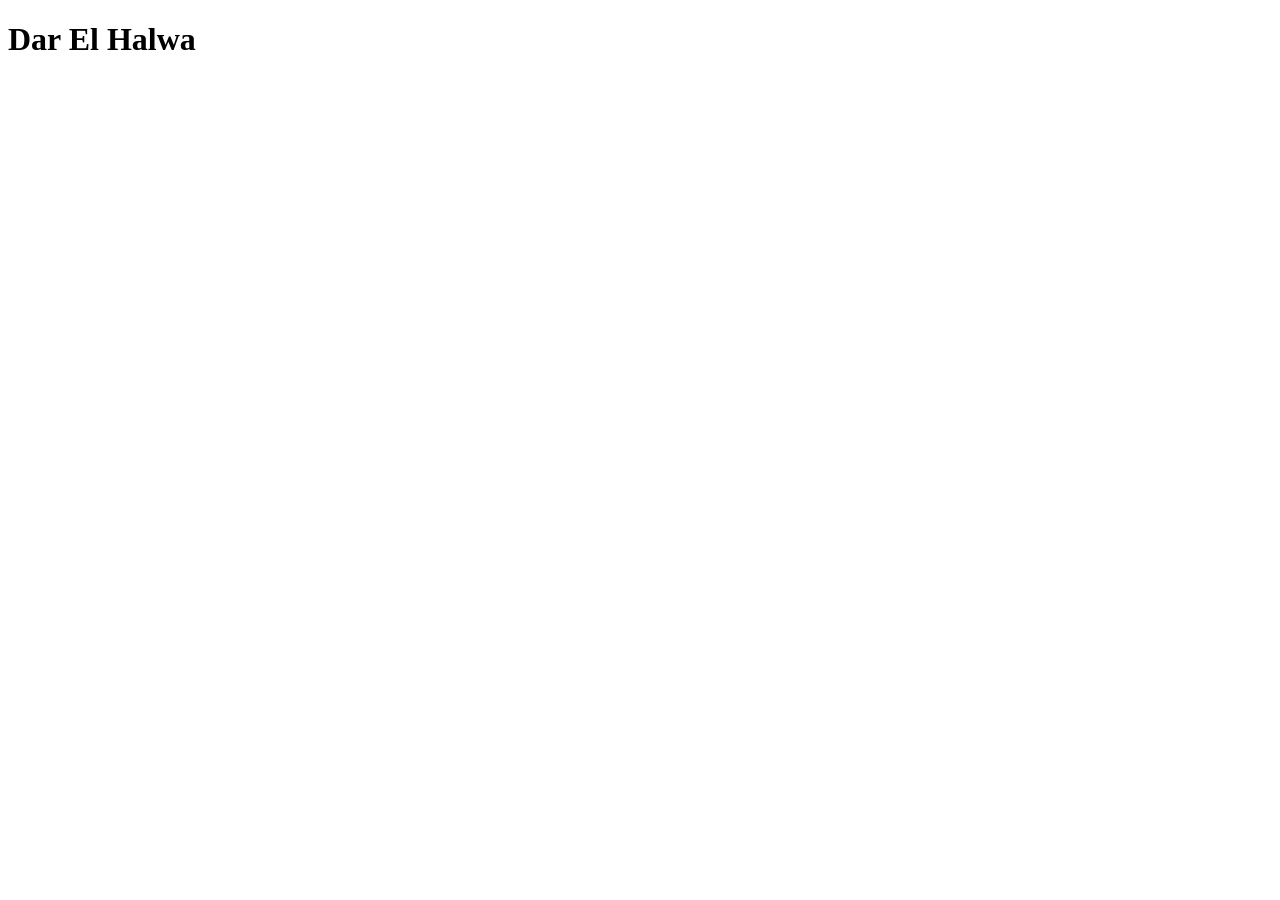
==== index.html @ abd4a5a3 "Initialiser le projet Dar El Halwa" ====
<!DOCTYPE html>
<html lang="en">
<head>
    <meta charset="UTF-8">
    <meta name="viewport" content="width=device-width, initial-scale=1.0">
    <title>Dar El Halwa — Pâtisserie fine tunisienne.</title>
</head>
<body>
    <h1>Dar El Halwa</h1>
    
</body>
</html>
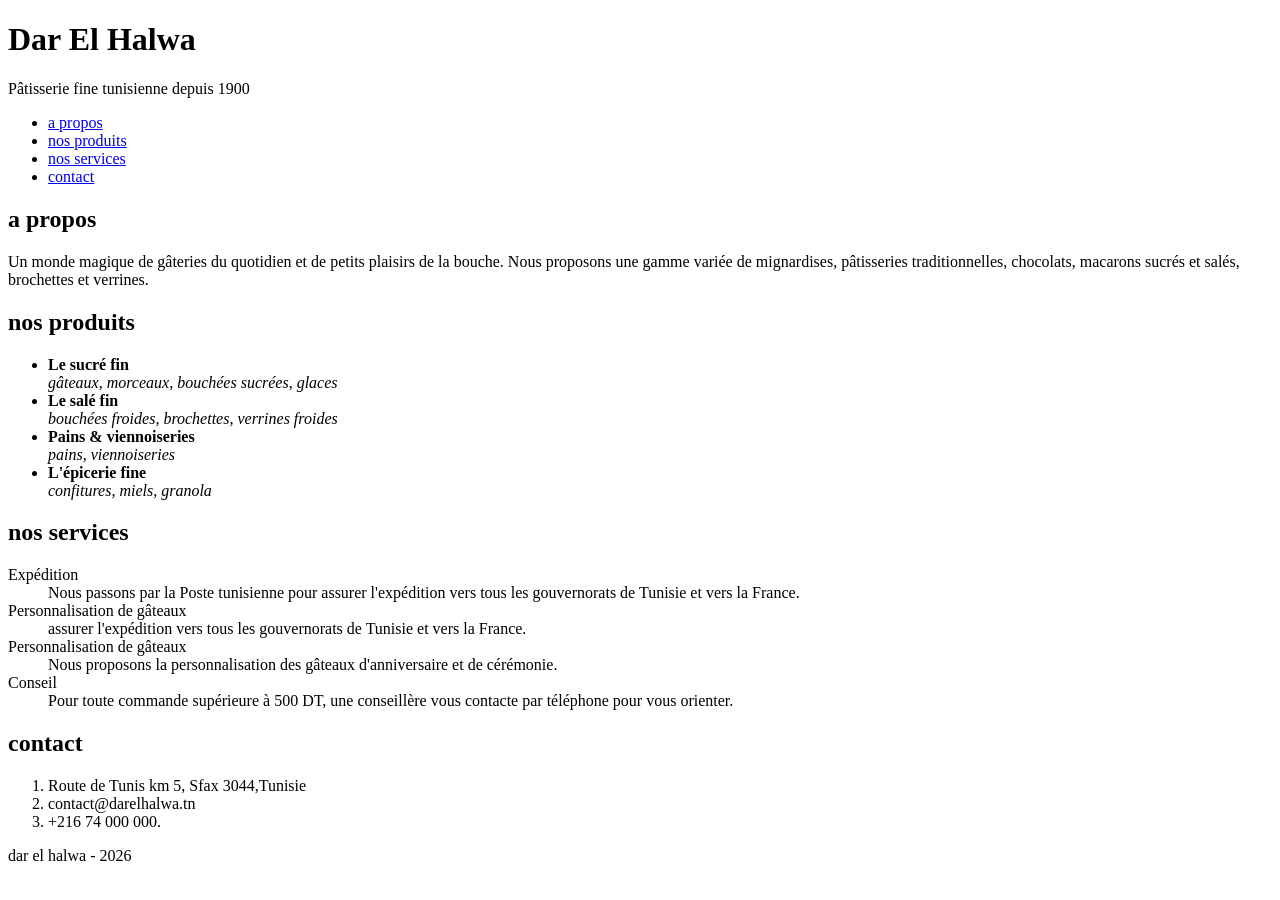
==== commit 143540cc: "Ajouter la structure semantique de la page d'accueil" ====
--- a/index.html
+++ b/index.html
@@ -1,12 +1,75 @@
 <!DOCTYPE html>
-<html lang="en">
+<html lang="fr">
 <head>
     <meta charset="UTF-8">
     <meta name="viewport" content="width=device-width, initial-scale=1.0">
     <title>Dar El Halwa — Pâtisserie fine tunisienne.</title>
 </head>
 <body>
-    <h1>Dar El Halwa</h1>
-    
+    <header>
+        <h1>Dar El Halwa</h1>
+        <p>Pâtisserie fine tunisienne
+depuis 1900</p>
+    </header>
+    <nav>
+        <ul>
+            <li><a href=#apropos">a propos</a></li>
+            <li><a href=#produits">nos produits</a></li>
+            <li><a href=#services">nos services</a></li>
+            <li><a href=#contact">contact</a></li>
+
+        </ul>
+    </nav>
+    <main>
+        <section id="apropos">
+            <h2>a propos</h2>
+            <p>Un monde magique de gâteries du quotidien et de petits plaisirs de la bouche. Nous proposons
+une gamme variée de mignardises, pâtisseries traditionnelles, chocolats, macarons sucrés et
+salés, brochettes et verrines.</p>
+        </section>
+        <section id="produits">
+            <h2>nos produits</h2>  
+            <ul>
+                <li><strong>Le sucré fin</strong></li> <em>gâteaux, morceaux, bouchées sucrées, glaces</em>
+                <li><strong>Le salé fin</strong></li> <em>bouchées froides, brochettes, verrines froides</em>
+                <li><strong>Pains & viennoiseries</strong></li> <em>pains, viennoiseries</em>
+                <li><strong>L'épicerie fine</strong></li> <em>confitures, miels, granola</em>
+            </ul>
+                
+
+        </section>
+        <section id="services">
+            <h2>nos services</h2>
+            <dl>
+                <dt>Expédition</dt>
+                <dd>Nous passons par la Poste tunisienne pour assurer l'expédition vers tous les gouvernorats
+de Tunisie et vers la France.</dd>
+                <dt>Personnalisation de gâteaux</dt>
+                <dd>assurer l'expédition vers tous les gouvernorats
+de Tunisie et vers la France.</dd>
+                <dt>Personnalisation de gâteaux</dt>
+                <dd>Nous proposons la personnalisation des
+gâteaux d'anniversaire et de cérémonie.</dd>
+                <dt>Conseil</dt>
+                <dd>Pour toute commande supérieure à 500 DT,
+une conseillère vous contacte par téléphone
+pour vous orienter.</dd>
+                
+            </dl>
+
+        </section>
+        <section id="contact">
+            <h2>contact</h2>
+            <ol>
+                <li>Route de Tunis km 5, Sfax 3044,Tunisie</li>
+                <li>contact@darelhalwa.tn</li>
+                <li>+216 74 000 000.</li>
+            </ol>
+        </section>   
+    </main>
+    <footer>
+        <p>dar el halwa - 2026</p>
+    </footer>
+
 </body>
 </html>
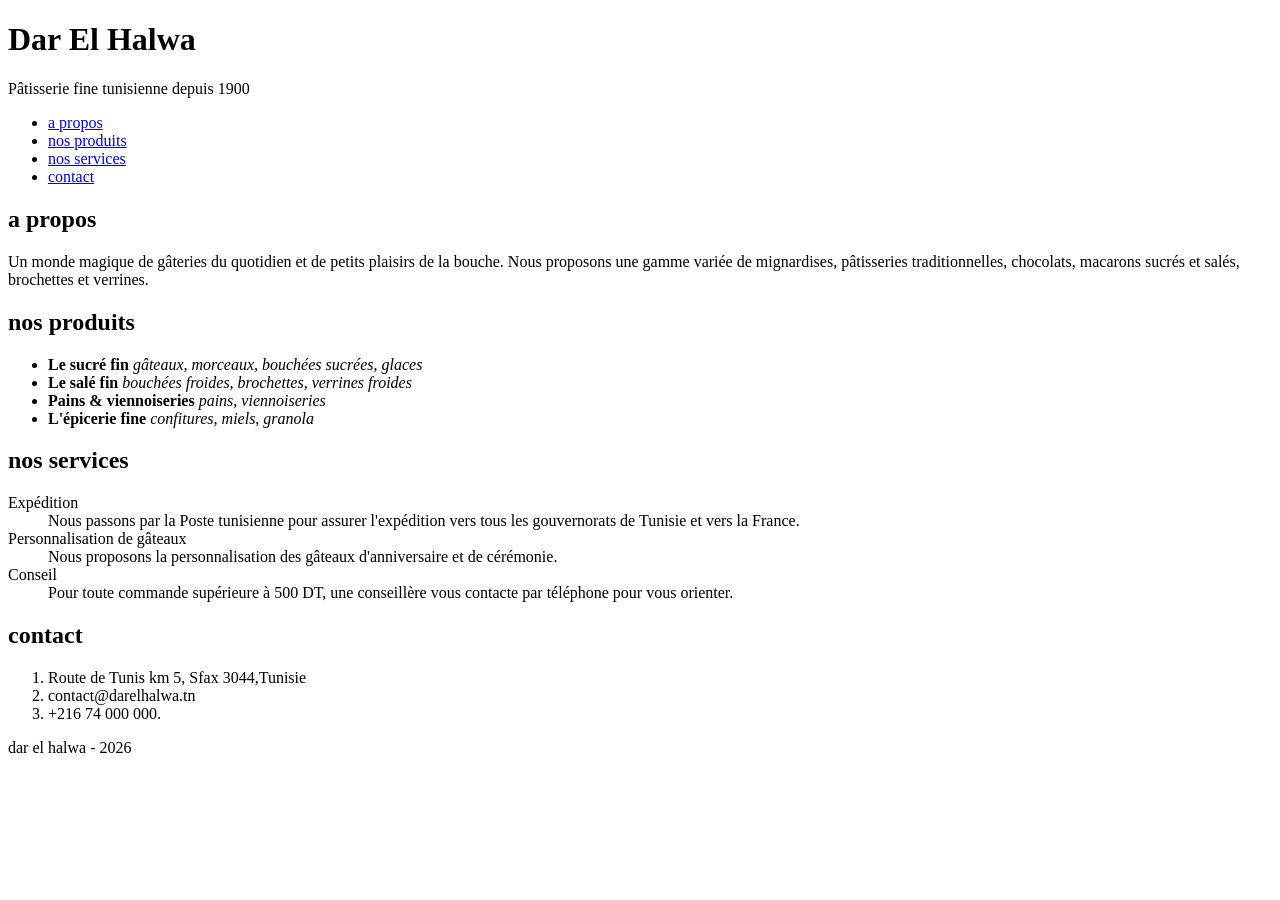
==== commit d8ff7f81: "Valider la structure HTML5" ====
--- a/index.html
+++ b/index.html
@@ -13,10 +13,10 @@
     </header>
     <nav>
         <ul>
-            <li><a href=#apropos">a propos</a></li>
-            <li><a href=#produits">nos produits</a></li>
-            <li><a href=#services">nos services</a></li>
-            <li><a href=#contact">contact</a></li>
+            <li><a href=#apropos>a propos</a></li>
+            <li><a href=#produits>nos produits</a></li>
+            <li><a href=#services>nos services</a></li>
+            <li><a href=#contact>contact</a></li>
 
         </ul>
     </nav>
@@ -30,10 +30,10 @@
         <section id="produits">
             <h2>nos produits</h2>  
             <ul>
-                <li><strong>Le sucré fin</strong></li> <em>gâteaux, morceaux, bouchées sucrées, glaces</em>
-                <li><strong>Le salé fin</strong></li> <em>bouchées froides, brochettes, verrines froides</em>
-                <li><strong>Pains & viennoiseries</strong></li> <em>pains, viennoiseries</em>
-                <li><strong>L'épicerie fine</strong></li> <em>confitures, miels, granola</em>
+                <li><strong>Le sucré fin</strong> <em>gâteaux, morceaux, bouchées sucrées, glaces</em></li>
+                <li><strong>Le salé fin</strong> <em>bouchées froides, brochettes, verrines froides</em></li>
+                <li><strong>Pains & viennoiseries</strong> <em>pains, viennoiseries</em></li>
+                <li><strong>L'épicerie fine</strong> <em>confitures, miels, granola</em></li>
             </ul>
                 
 
@@ -43,9 +43,6 @@
             <dl>
                 <dt>Expédition</dt>
                 <dd>Nous passons par la Poste tunisienne pour assurer l'expédition vers tous les gouvernorats
-de Tunisie et vers la France.</dd>
-                <dt>Personnalisation de gâteaux</dt>
-                <dd>assurer l'expédition vers tous les gouvernorats
 de Tunisie et vers la France.</dd>
                 <dt>Personnalisation de gâteaux</dt>
                 <dd>Nous proposons la personnalisation des
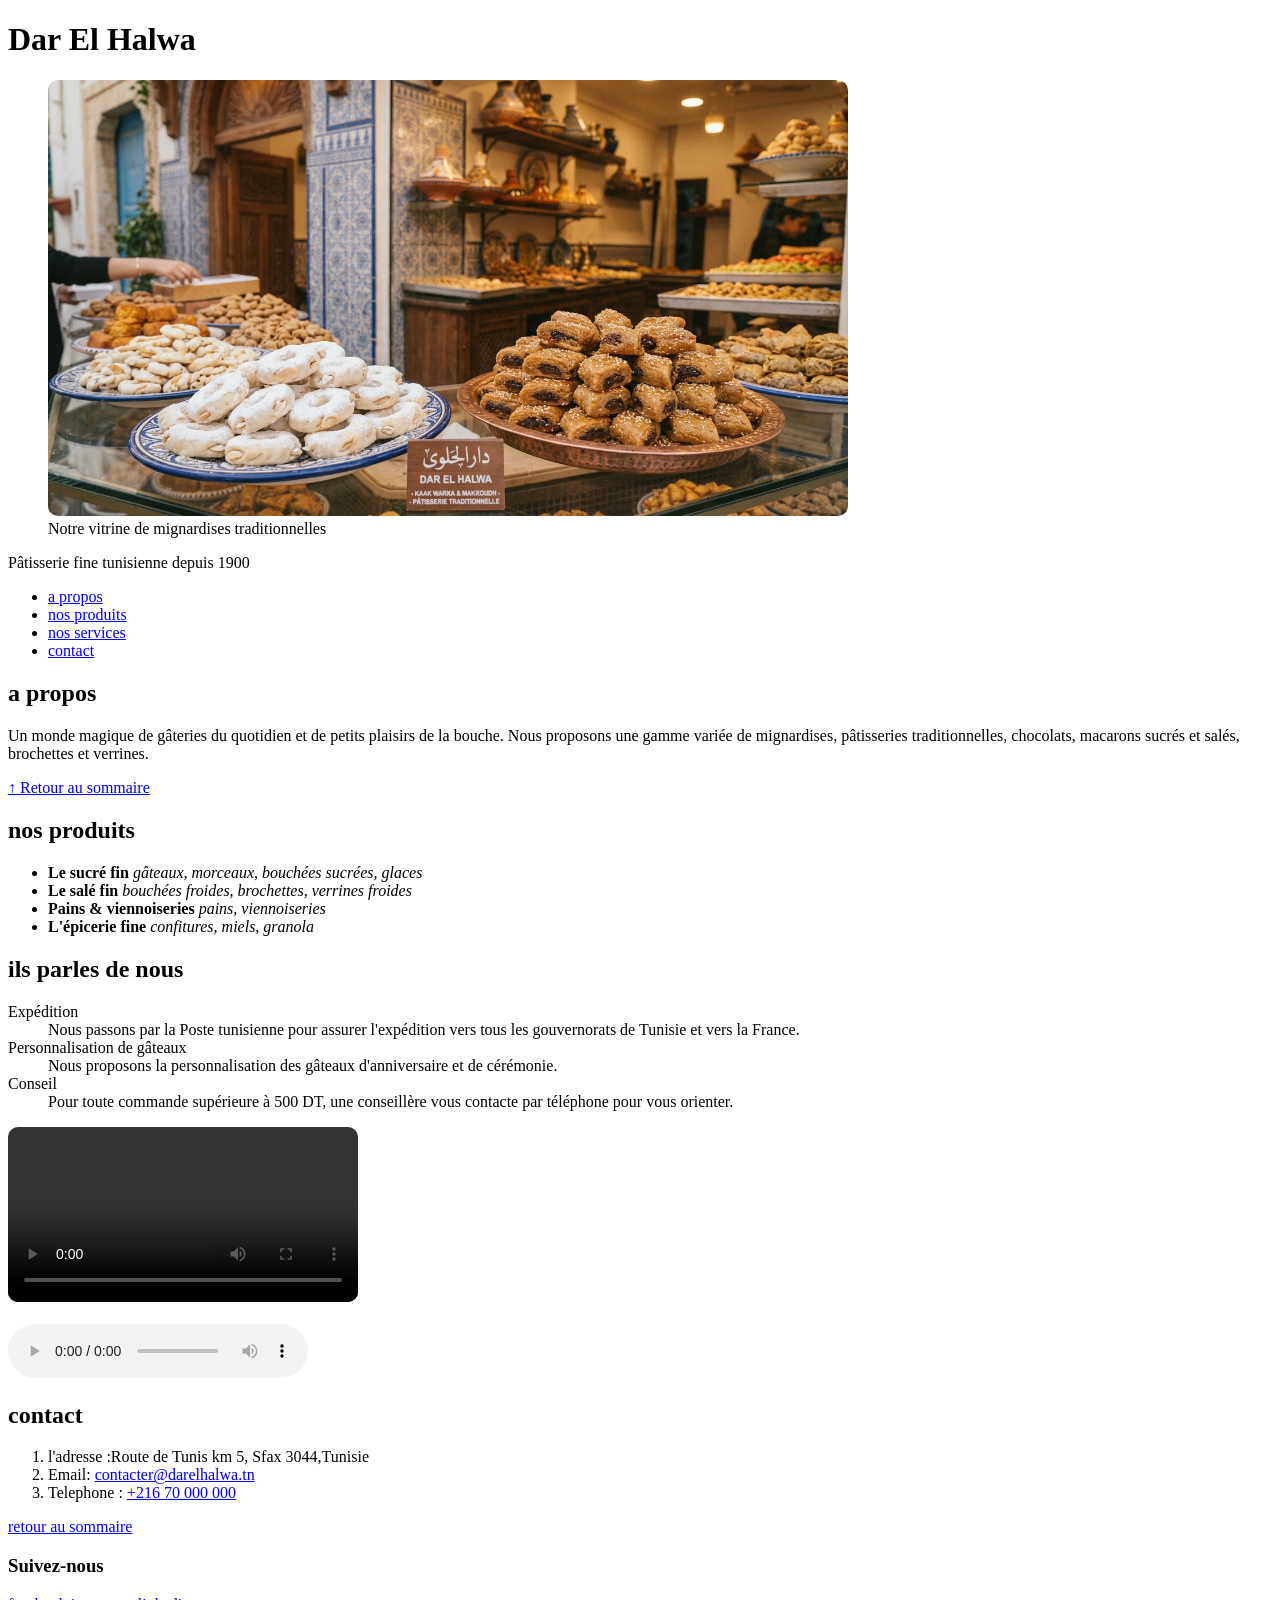
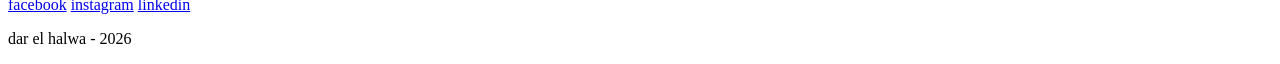
==== commit 49baa7af: "ajout medias et carte et images" ====
--- a/index.html
+++ b/index.html
@@ -8,10 +8,13 @@
 <body>
     <header>
         <h1>Dar El Halwa</h1>
-        <p>Pâtisserie fine tunisienne
-depuis 1900</p>
+        <figure>
+            <img src="images/patisserie.jpg" style="width: 800px !important; height:auto !important; border-radius:10px" alt="Vitrine garnie de mignardises, cornes de gazelle et makrouds">
+            <figcaption>Notre vitrine de mignardises traditionnelles</figcaption>
+        </figure>
+        <p>Pâtisserie fine tunisienne depuis 1900</p>
     </header>
-    <nav>
+    <nav id="sommaire">
         <ul>
             <li><a href=#apropos>a propos</a></li>
             <li><a href=#produits>nos produits</a></li>
@@ -26,6 +29,7 @@
             <p>Un monde magique de gâteries du quotidien et de petits plaisirs de la bouche. Nous proposons
 une gamme variée de mignardises, pâtisseries traditionnelles, chocolats, macarons sucrés et
 salés, brochettes et verrines.</p>
+            <p><a href="#sommaire">↑ Retour au sommaire</a></p>
         </section>
         <section id="produits">
             <h2>nos produits</h2>  
@@ -38,8 +42,8 @@
                 
 
         </section>
-        <section id="services">
-            <h2>nos services</h2>
+        <section id="temoignages">
+            <h2>ils parles de nous</h2>
             <dl>
                 <dt>Expédition</dt>
                 <dd>Nous passons par la Poste tunisienne pour assurer l'expédition vers tous les gouvernorats
@@ -53,19 +57,35 @@
 pour vous orienter.</dd>
                 
             </dl>
+            <video controls style="width:350px; max-width:100% ;height:auto; border-radius:10px;" >
+                <source src="medias/temoignage.mp4" type="video/mp4">
+                votre navigateur ne peut pas lire la video.
+            </video>
+            <br><br>
+            <audio controls>
+                <source src="medias/temoignage.mp4" type="audio/mpeg">
+                votre navigateur ne supporte pas l'audio.
+            </audio>
 
         </section>
         <section id="contact">
             <h2>contact</h2>
             <ol>
-                <li>Route de Tunis km 5, Sfax 3044,Tunisie</li>
-                <li>contact@darelhalwa.tn</li>
-                <li>+216 74 000 000.</li>
+                <li>l'adresse :Route de Tunis km 5, Sfax 3044,Tunisie</li>
+                <li>Email: <a href="mailto:contact@darelhalwa.tn?subject=Demande%20de%20renseignement">contacter@darelhalwa.tn</a></li>
+                <li>Telephone : <a href="tel:+21674000000">+216 70 000 000</a></li>
             </ol>
+            <p><a href="#sommaire"> retour au sommaire</a></p>
         </section>   
     </main>
     <footer>
-        <p>dar el halwa - 2026</p>
+        <h3>Suivez-nous</h3>
+        <p>
+            <a href="https://www.facebook.com/darelhalwa" target="-blank" rel="noopener">facebook</a>
+            <a href="https://www.instagram.com/darelhalwa" target="-blank" rel="noopener">instagram</a>
+            <a href="https://www.linkedin.com/company/darelhalwa" target="-blank" rel="noopener">linkedin</a>
+        </p>  
+        <p>dar el halwa - 2026</p> 
     </footer>
 
 </body>
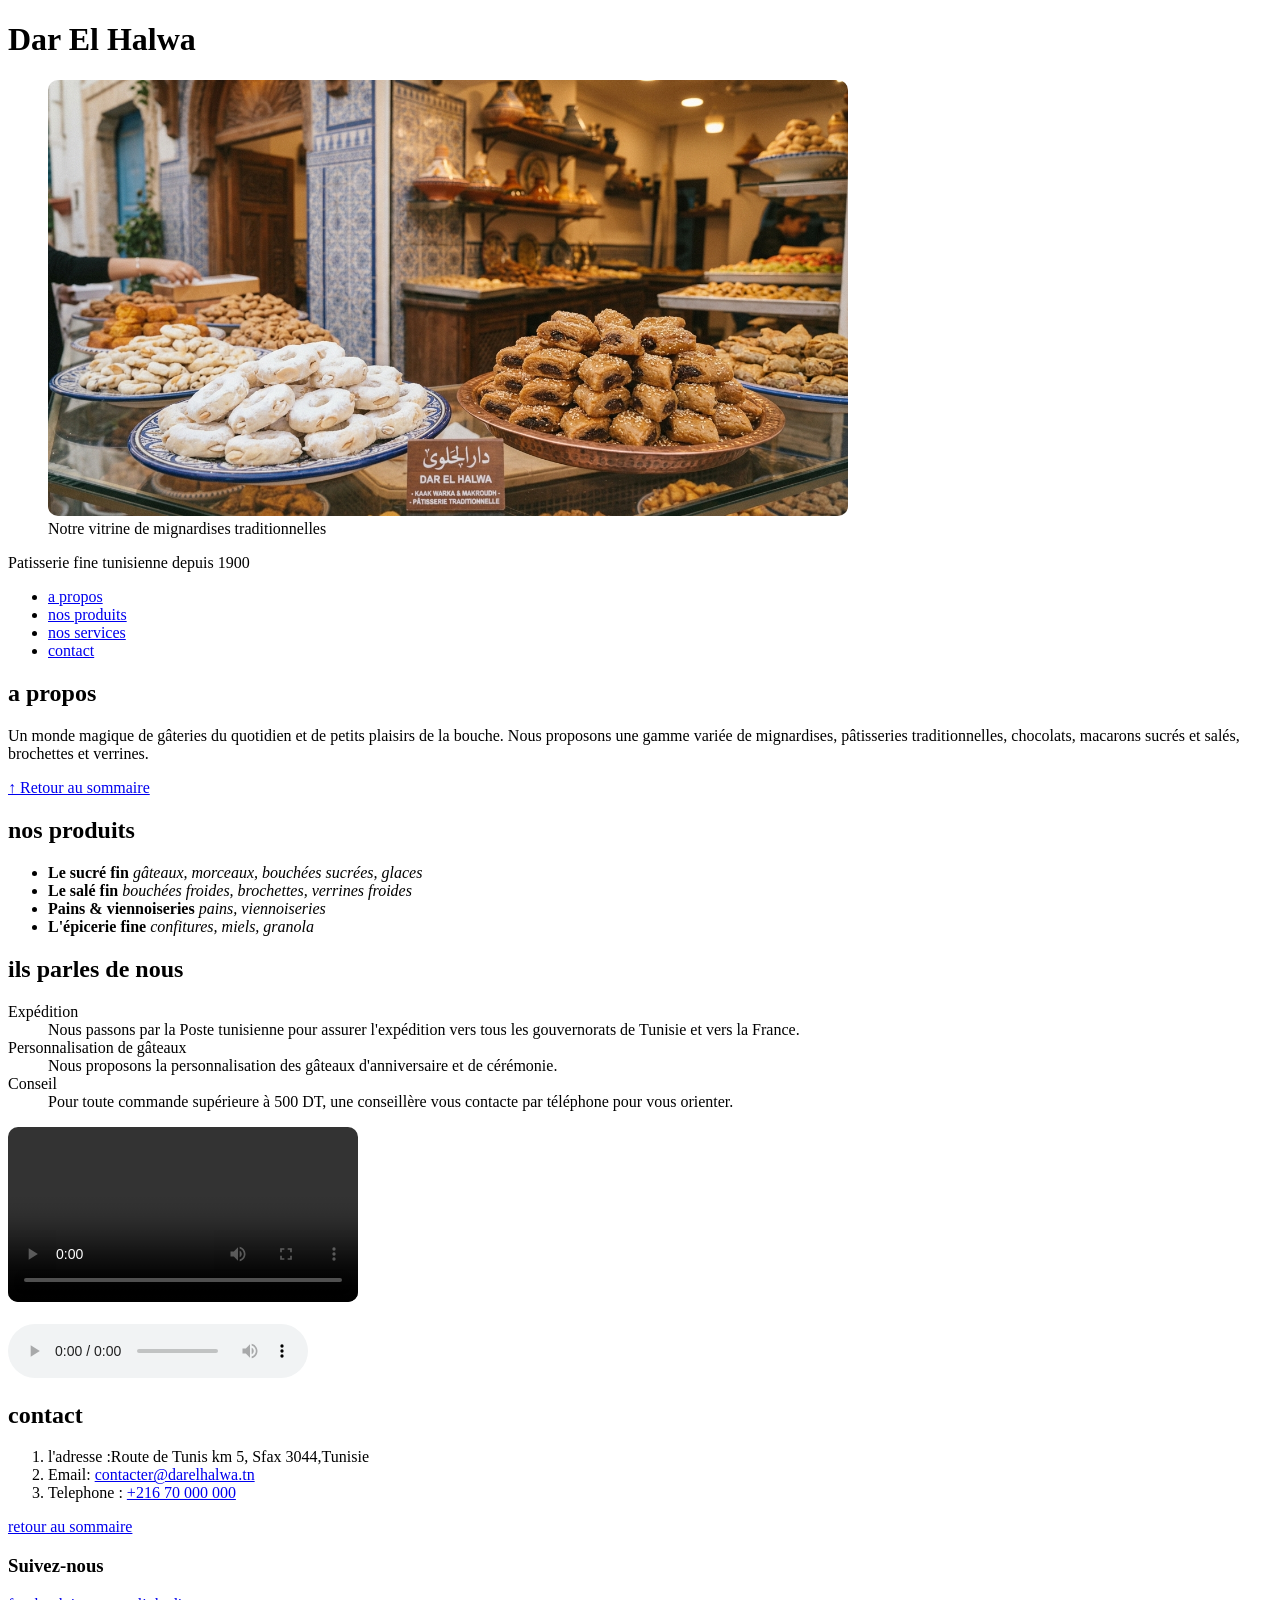
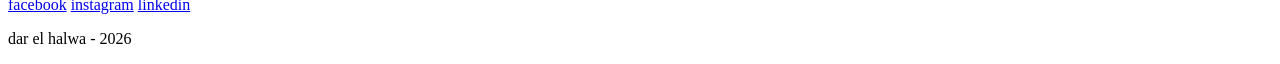
==== commit 23d20e55: "ajout tbleau prix" ====
--- a/index.html
+++ b/index.html
@@ -12,7 +12,7 @@
             <img src="images/patisserie.jpg" style="width: 800px !important; height:auto !important; border-radius:10px" alt="Vitrine garnie de mignardises, cornes de gazelle et makrouds">
             <figcaption>Notre vitrine de mignardises traditionnelles</figcaption>
         </figure>
-        <p>Pâtisserie fine tunisienne depuis 1900</p>
+        <p>Patisserie fine tunisienne depuis 1900</p>
     </header>
     <nav id="sommaire">
         <ul>
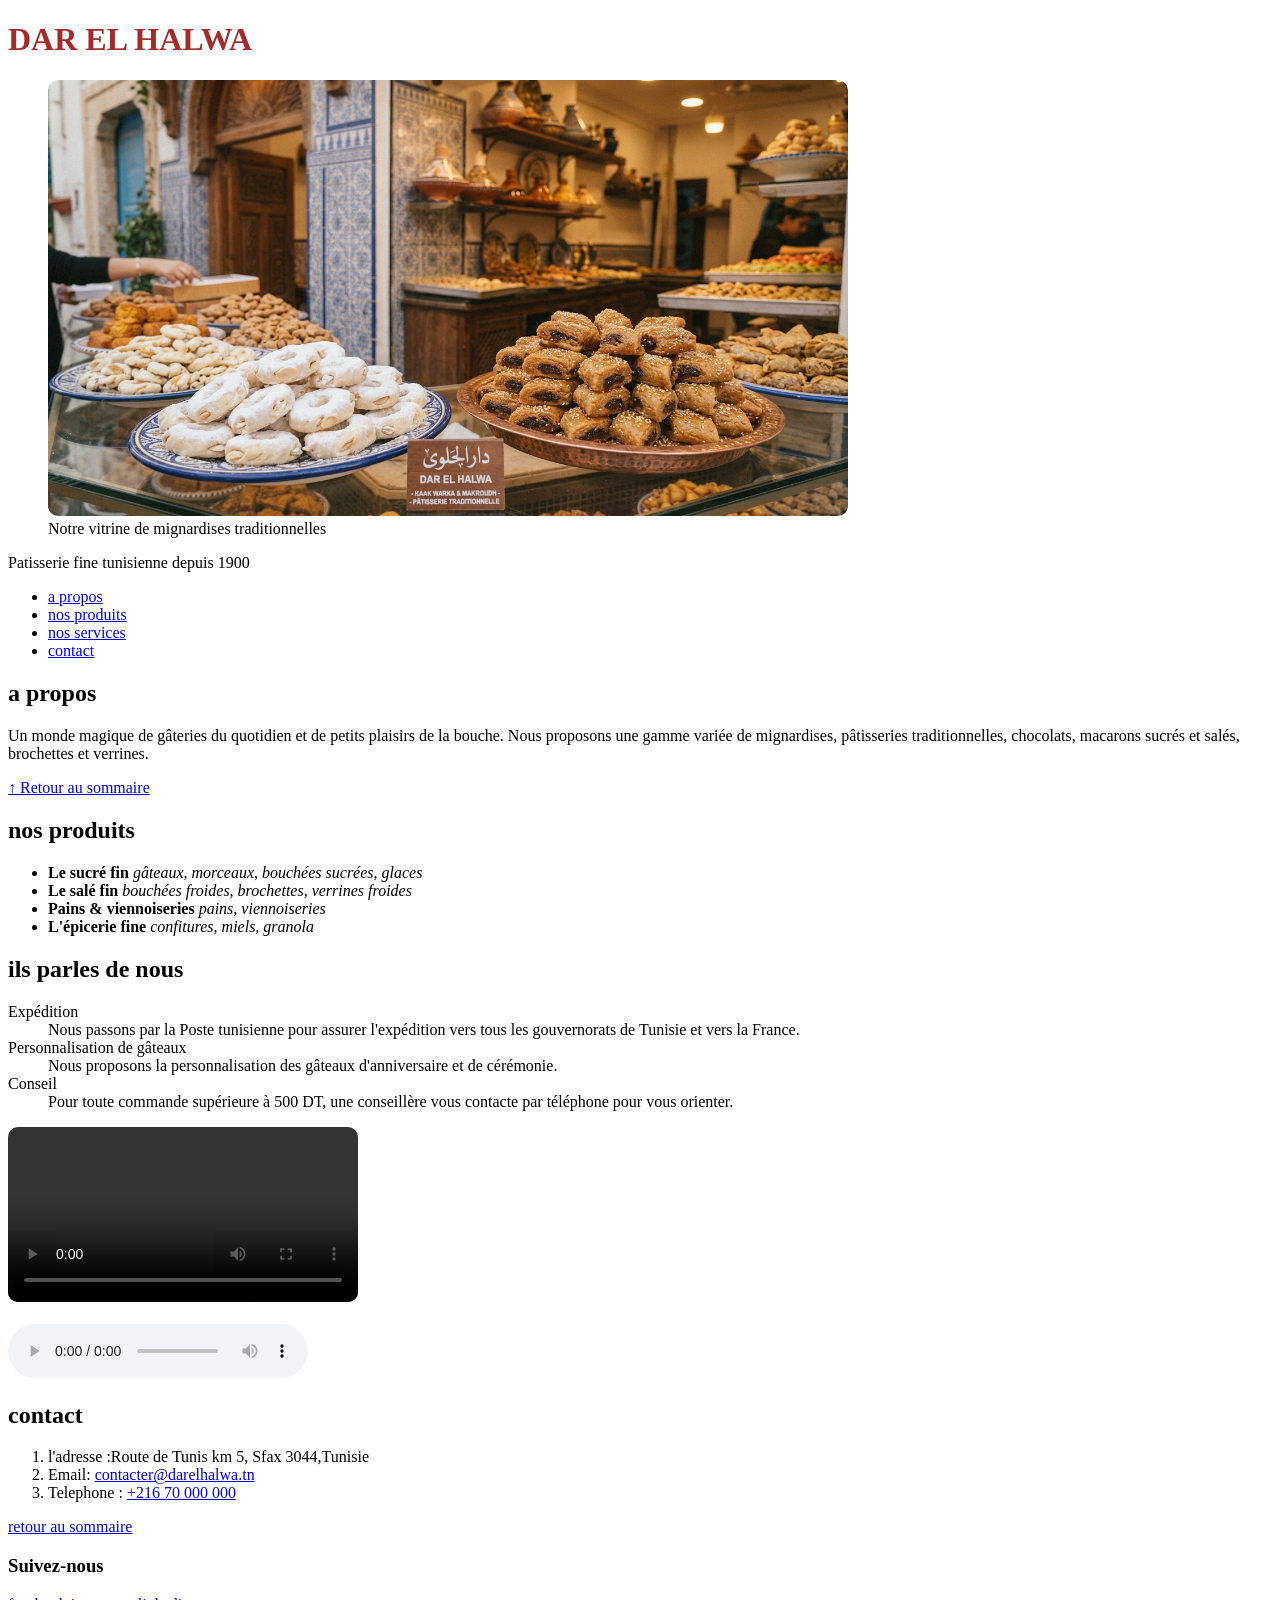
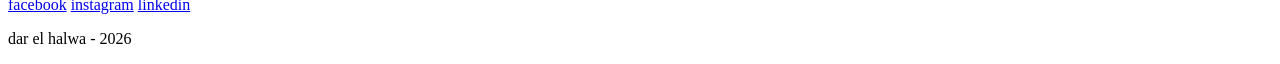
==== commit 9f88f971: "etape 1 ok -style exterme brown" ====
--- a/index.html
+++ b/index.html
@@ -4,10 +4,16 @@
     <meta charset="UTF-8">
     <meta name="viewport" content="width=device-width, initial-scale=1.0">
     <title>Dar El Halwa — Pâtisserie fine tunisienne.</title>
+    <link rel="stylesheet" href="css/style.css">
+    <style>
+        h1{
+            color: GREEN;
+        }
+    </style>
 </head>
 <body>
     <header>
-        <h1>Dar El Halwa</h1>
+        <h1 style="color: brown;">DAR EL HALWA</h1>
         <figure>
             <img src="images/patisserie.jpg" style="width: 800px !important; height:auto !important; border-radius:10px" alt="Vitrine garnie de mignardises, cornes de gazelle et makrouds">
             <figcaption>Notre vitrine de mignardises traditionnelles</figcaption>
--- a/css/style.css
+++ b/css/style.css
@@ -0,0 +1,3 @@
+h1 {
+    color:red;
+}
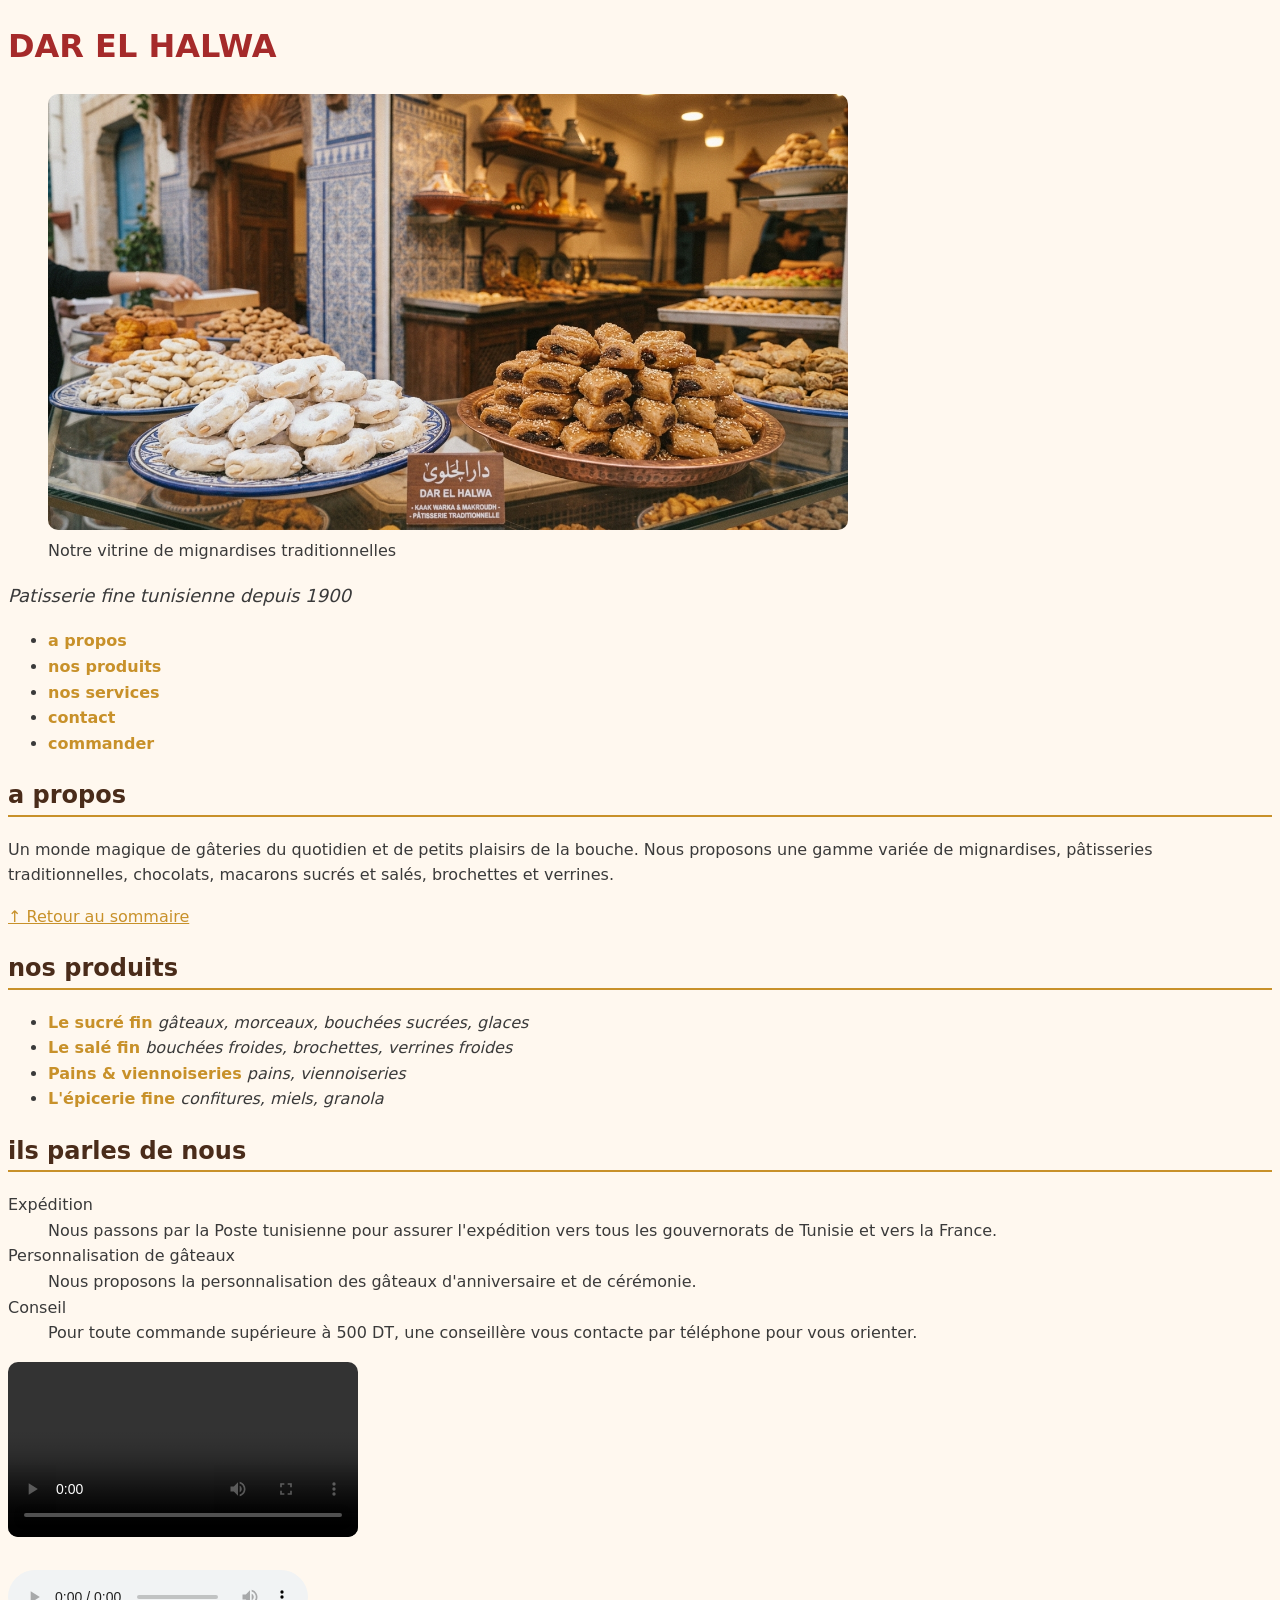
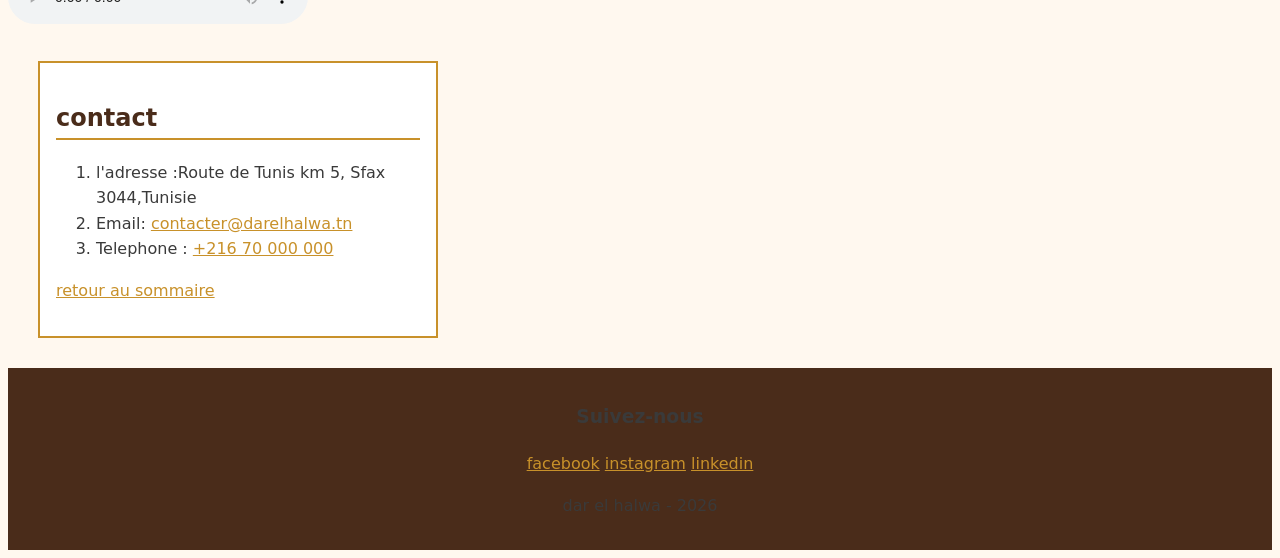
==== commit b745d4ac: "Ajouter la feuille de styles et la charte graphique" ====
--- a/index.html
+++ b/index.html
@@ -5,11 +5,7 @@
     <meta name="viewport" content="width=device-width, initial-scale=1.0">
     <title>Dar El Halwa — Pâtisserie fine tunisienne.</title>
     <link rel="stylesheet" href="css/style.css">
-    <style>
-        h1{
-            color: GREEN;
-        }
-    </style>
+    
 </head>
 <body>
     <header>
@@ -18,7 +14,7 @@
             <img src="images/patisserie.jpg" style="width: 800px !important; height:auto !important; border-radius:10px" alt="Vitrine garnie de mignardises, cornes de gazelle et makrouds">
             <figcaption>Notre vitrine de mignardises traditionnelles</figcaption>
         </figure>
-        <p>Patisserie fine tunisienne depuis 1900</p>
+        <p class="mise-en-avant">Patisserie fine tunisienne depuis 1900</p>
     </header>
     <nav id="sommaire">
         <ul>
@@ -26,6 +22,7 @@
             <li><a href=#produits>nos produits</a></li>
             <li><a href=#services>nos services</a></li>
             <li><a href=#contact>contact</a></li>
+            <li><a href=commande.html>commander</a></li>
 
         </ul>
     </nav>
@@ -74,7 +71,7 @@
             </audio>
 
         </section>
-        <section id="contact">
+        <section id="contact" class="carte-info">
             <h2>contact</h2>
             <ol>
                 <li>l'adresse :Route de Tunis km 5, Sfax 3044,Tunisie</li>
--- a/css/style.css
+++ b/css/style.css
@@ -1,3 +1,94 @@
-h1 {
-    color:red;
+:root {
+    --miel:#c8912a;
+    --chocolat:#4a2c1a;
+    --creme:#fff8ef;
+    --pistache:#6b8e4e;
+    --gris-texte:#3a3a3a;
+    --espace:1rem;
 }
+*, *::before, *::after {
+box-sizing: border-box;
+}
+body{
+    background-color: var(--creme);
+    color: var(--gris-texte);
+}
+h1{
+    color: var(--chocolat);
+}
+h2{
+    color: var(--chocolat);
+    border-bottom: 2px solid var(--miel) ;
+}
+nav a {
+    text-decoration: none;
+    color: var(--chocolat);
+    font-weight: bold;
+}
+strong{
+    color: var(--miel);
+}
+footer{
+    background-color: var(--chocolat);
+    text-align: center;
+    padding: var(--espace);
+}
+p, li{
+    line-height: 1.6;
+}
+#contact {
+    background-color: white;
+    padding: var(--espace);
+}
+.mise-en-avant{
+    font-size: large;
+    font-style: italic;
+}
+a:link { color: var(--miel);
+}
+a:visited{
+    color: var(--pistache);
+}
+a:hover {
+    text-decoration: underline;
+    color: var(--chocolat);
+}
+a:active{
+    color: var(--chocolat);
+}
+.carte-info{
+    width: 400px;
+    padding: 20px;
+    border: 2px solid var(--miel);
+    margin: 30px;
+}
+body{
+    font-family :system-ui ,Arial, sans-serif;
+    line-height: 1.6;
+    font-size: 1rem;
+}
+
+    table {
+    border-collapse: collapse;
+    width: 100%;
+}
+thead{
+    background-color: var(--miel);
+    color: var(--chocolat);
+}
+
+td, th {
+    border: 1px solid gray;
+    padding: 8px;
+}
+tbody tr td:last-child{
+    text-align: right;
+}
+tbody tr:nth-child(even){
+    background-color:#faf3e8;
+}
+caption{
+    caption-side:bottom;
+    font-style:italic;
+    padding-top: 8px;
+}
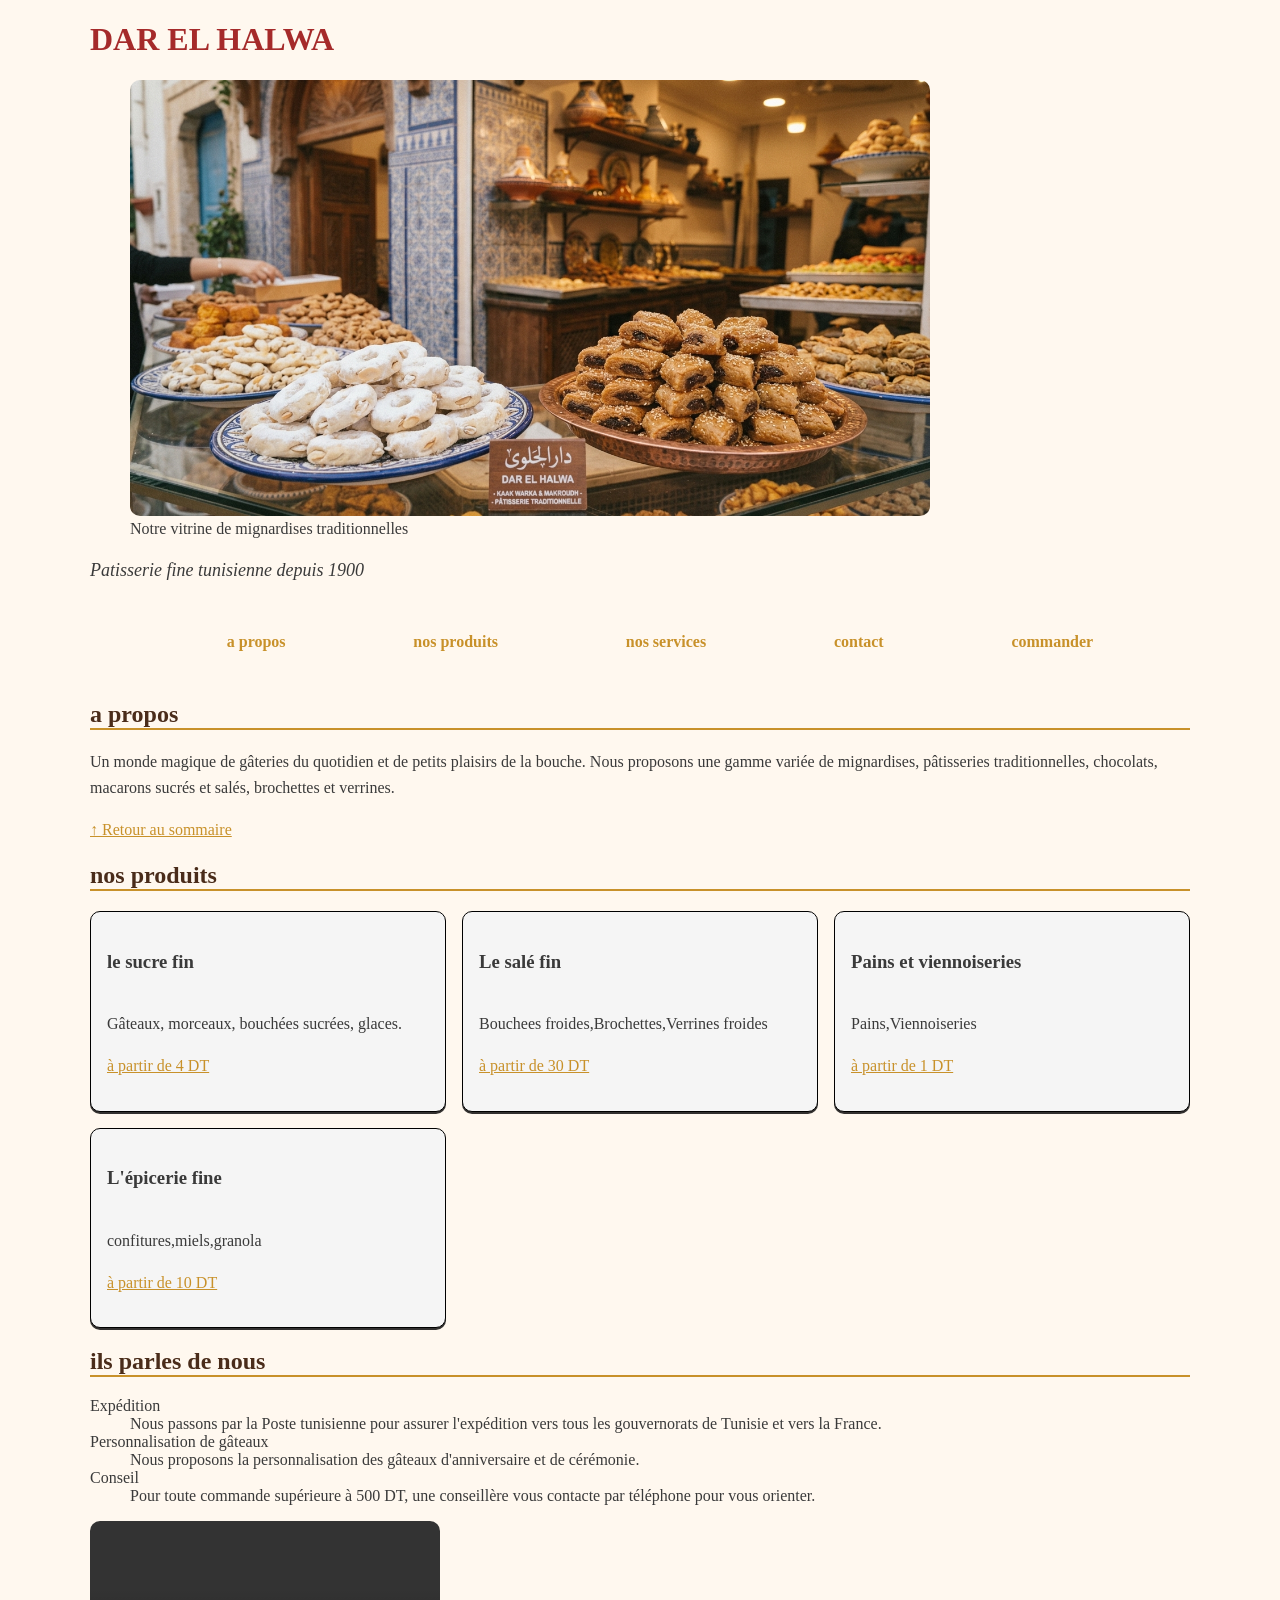
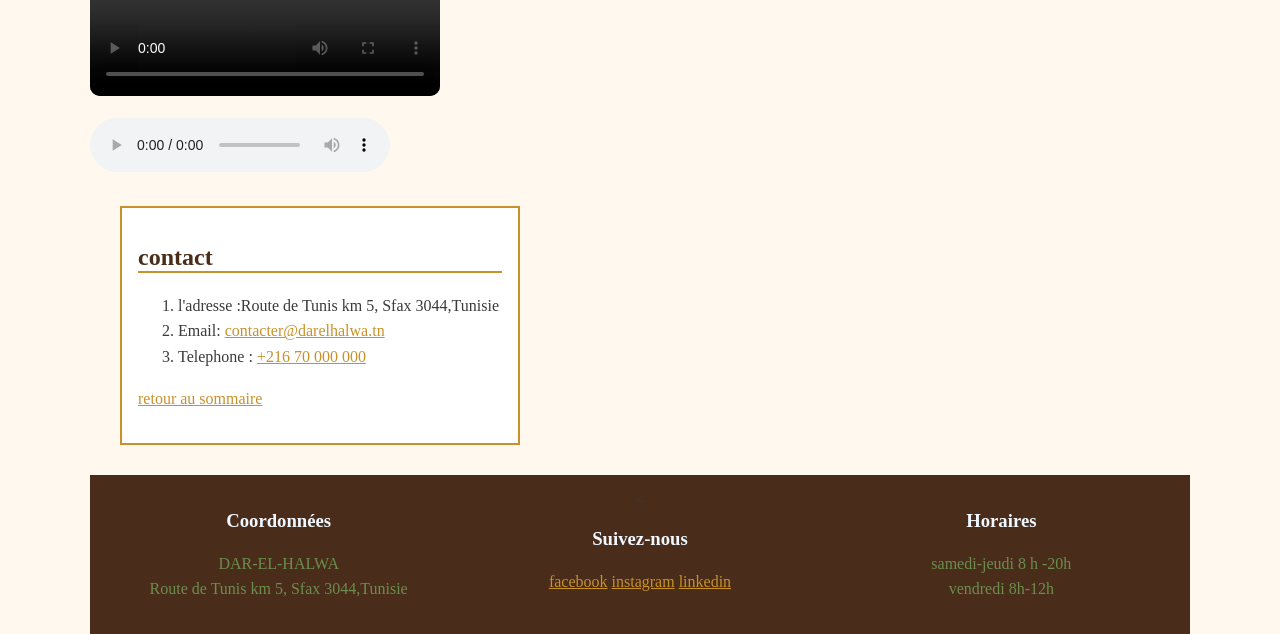
==== commit fb996907: "Mettre en page le site avec Flexbox, Grid et mobile-first" ====
--- a/index.html
+++ b/index.html
@@ -1,95 +1,131 @@
-<!DOCTYPE html>
-<html lang="fr">
-<head>
-    <meta charset="UTF-8">
-    <meta name="viewport" content="width=device-width, initial-scale=1.0">
-    <title>Dar El Halwa — Pâtisserie fine tunisienne.</title>
-    <link rel="stylesheet" href="css/style.css">
-    
-</head>
-<body>
-    <header>
-        <h1 style="color: brown;">DAR EL HALWA</h1>
-        <figure>
-            <img src="images/patisserie.jpg" style="width: 800px !important; height:auto !important; border-radius:10px" alt="Vitrine garnie de mignardises, cornes de gazelle et makrouds">
-            <figcaption>Notre vitrine de mignardises traditionnelles</figcaption>
-        </figure>
-        <p class="mise-en-avant">Patisserie fine tunisienne depuis 1900</p>
-    </header>
-    <nav id="sommaire">
-        <ul>
-            <li><a href=#apropos>a propos</a></li>
-            <li><a href=#produits>nos produits</a></li>
-            <li><a href=#services>nos services</a></li>
-            <li><a href=#contact>contact</a></li>
-            <li><a href=commande.html>commander</a></li>
-
-        </ul>
-    </nav>
-    <main>
-        <section id="apropos">
-            <h2>a propos</h2>
-            <p>Un monde magique de gâteries du quotidien et de petits plaisirs de la bouche. Nous proposons
-une gamme variée de mignardises, pâtisseries traditionnelles, chocolats, macarons sucrés et
-salés, brochettes et verrines.</p>
-            <p><a href="#sommaire">↑ Retour au sommaire</a></p>
-        </section>
-        <section id="produits">
-            <h2>nos produits</h2>  
-            <ul>
-                <li><strong>Le sucré fin</strong> <em>gâteaux, morceaux, bouchées sucrées, glaces</em></li>
-                <li><strong>Le salé fin</strong> <em>bouchées froides, brochettes, verrines froides</em></li>
-                <li><strong>Pains & viennoiseries</strong> <em>pains, viennoiseries</em></li>
-                <li><strong>L'épicerie fine</strong> <em>confitures, miels, granola</em></li>
-            </ul>
-                
-
-        </section>
-        <section id="temoignages">
-            <h2>ils parles de nous</h2>
-            <dl>
-                <dt>Expédition</dt>
-                <dd>Nous passons par la Poste tunisienne pour assurer l'expédition vers tous les gouvernorats
-de Tunisie et vers la France.</dd>
-                <dt>Personnalisation de gâteaux</dt>
-                <dd>Nous proposons la personnalisation des
-gâteaux d'anniversaire et de cérémonie.</dd>
-                <dt>Conseil</dt>
-                <dd>Pour toute commande supérieure à 500 DT,
-une conseillère vous contacte par téléphone
-pour vous orienter.</dd>
-                
-            </dl>
-            <video controls style="width:350px; max-width:100% ;height:auto; border-radius:10px;" >
-                <source src="medias/temoignage.mp4" type="video/mp4">
-                votre navigateur ne peut pas lire la video.
-            </video>
-            <br><br>
-            <audio controls>
-                <source src="medias/temoignage.mp4" type="audio/mpeg">
-                votre navigateur ne supporte pas l'audio.
-            </audio>
-
-        </section>
-        <section id="contact" class="carte-info">
-            <h2>contact</h2>
-            <ol>
-                <li>l'adresse :Route de Tunis km 5, Sfax 3044,Tunisie</li>
-                <li>Email: <a href="mailto:contact@darelhalwa.tn?subject=Demande%20de%20renseignement">contacter@darelhalwa.tn</a></li>
-                <li>Telephone : <a href="tel:+21674000000">+216 70 000 000</a></li>
-            </ol>
-            <p><a href="#sommaire"> retour au sommaire</a></p>
-        </section>   
-    </main>
-    <footer>
-        <h3>Suivez-nous</h3>
-        <p>
-            <a href="https://www.facebook.com/darelhalwa" target="-blank" rel="noopener">facebook</a>
-            <a href="https://www.instagram.com/darelhalwa" target="-blank" rel="noopener">instagram</a>
-            <a href="https://www.linkedin.com/company/darelhalwa" target="-blank" rel="noopener">linkedin</a>
-        </p>  
-        <p>dar el halwa - 2026</p> 
-    </footer>
-
-</body>
+<!DOCTYPE html>
+<html lang="fr">
+<head>
+    <meta charset="UTF-8">
+    <meta name="viewport" content="width=device-width, initial-scale=1.0">
+    <title>Dar El Halwa — Pâtisserie fine tunisienne.</title>
+    <link rel="stylesheet" href="css/style.css">
+    
+</head>
+<body>
+    <header>
+        <h1 style="color: brown;">DAR EL HALWA</h1>
+        <figure>
+            <img src="images/patisserie.jpg" style="width: 800px !important; height:auto !important; border-radius:10px" alt="Vitrine garnie de mignardises, cornes de gazelle et makrouds">
+            <figcaption>Notre vitrine de mignardises traditionnelles</figcaption>
+        </figure>
+        <p class="mise-en-avant">Patisserie fine tunisienne depuis 1900</p>
+    </header>
+    <nav id="sommaire">
+        <ul>
+            <li><a href=#apropos>a propos</a></li>
+            <li><a href=#produits>nos produits</a></li>
+            <li><a href=#services>nos services</a></li>
+            <li><a href=#contact>contact</a></li>
+            <li><a href=commande.html>commander</a></li>
+
+        </ul>
+    </nav>
+    <main>
+        <section id="apropos">
+            <h2>a propos</h2>
+            <p>Un monde magique de gâteries du quotidien et de petits plaisirs de la bouche. Nous proposons
+une gamme variée de mignardises, pâtisseries traditionnelles, chocolats, macarons sucrés et
+salés, brochettes et verrines.</p>
+            <p><a href="#sommaire">↑ Retour au sommaire</a></p>
+        </section>
+        <section id="produits">
+         <h2>nos produits</h2>  
+          <ul class="grille-produits">
+            <li class="carte">
+                <h3>le sucre fin</h3>
+                <p>Gâteaux, morceaux, bouchées sucrées, glaces.</p>
+                <p class="prix"><a href="carte.html">à partir de 4 DT</p></a>
+            </li>
+            <li class="carte">
+                <h3>Le salé fin</h3>
+                <p>Bouchees froides,Brochettes,Verrines froides</p>
+                <p class="prix"><a href="carte.html">à partir de 30 DT</p></a>   
+
+            </li>
+            <li class="carte">
+                <h3>Pains et viennoiseries</h3>
+                <p>Pains,Viennoiseries</p>
+                <p class="prix"><a href="carte.html">à partir de 1 DT</p></a>
+            </li>
+            <li class="carte">
+                <h3>L'épicerie fine</h3>
+                <p>confitures,miels,granola</p>
+                <p class="prix"><a href="carte.html">à partir de 10 DT</p></a>
+
+            </li>
+
+
+
+           </ul>
+                
+
+        </section>
+        <section id="temoignages">
+            <h2>ils parles de nous</h2>
+            <dl>
+                <dt>Expédition</dt>
+                <dd>Nous passons par la Poste tunisienne pour assurer l'expédition vers tous les gouvernorats
+de Tunisie et vers la France.</dd>
+                <dt>Personnalisation de gâteaux</dt>
+                <dd>Nous proposons la personnalisation des
+gâteaux d'anniversaire et de cérémonie.</dd>
+                <dt>Conseil</dt>
+                <dd>Pour toute commande supérieure à 500 DT,
+une conseillère vous contacte par téléphone
+pour vous orienter.</dd>
+                
+            </dl>
+            <video controls style="width:350px; max-width:100% ;height:auto; border-radius:10px;" >
+                <source src="medias/temoignage.mp4" type="video/mp4">
+                votre navigateur ne peut pas lire la video.
+            </video>
+            <br><br>
+            <audio controls>
+                <source src="medias/temoignage.mp4" type="audio/mpeg">
+                votre navigateur ne supporte pas l'audio.
+            </audio>
+
+        </section>
+        <section id="contact" class="carte-info">
+            <h2>contact</h2>
+            <ol>
+                <li>l'adresse :Route de Tunis km 5, Sfax 3044,Tunisie</li>
+                <li>Email: <a href="mailto:contact@darelhalwa.tn?subject=Demande%20de%20renseignement">contacter@darelhalwa.tn</a></li>
+                <li>Telephone : <a href="tel:+21674000000">+216 70 000 000</a></li>
+            </ol>
+            <p><a href="#sommaire"> retour au sommaire</a></p>
+        </section>   
+    </main>
+    <footer>
+        <div>
+
+            <h3>Coordonnées</h3>
+            <p>DAR-EL-HALWA <br>Route de Tunis km 5, Sfax 3044,Tunisie</p>
+        </div>
+        <div>
+            <
+            <h3>Suivez-nous</h3>
+        <p>
+            <a href="https://www.facebook.com/darelhalwa" target="-blank" rel="noopener">facebook</a>
+            <a href="https://www.instagram.com/darelhalwa" target="-blank" rel="noopener">instagram</a>
+            <a href="https://www.linkedin.com/company/darelhalwa" target="-blank" rel="noopener">linkedin</a>
+        </p> 
+        </div>
+        <div>
+            
+            <h3>Horaires</h3>
+            <p>samedi-jeudi 8 h -20h <br> vendredi 8h-12h</p>
+
+            </p>
+        </div>
+        
+    </footer>
+
+</body>
 </html>
--- a/css/style.css
+++ b/css/style.css
@@ -1,94 +1,191 @@
-:root {
-    --miel:#c8912a;
-    --chocolat:#4a2c1a;
-    --creme:#fff8ef;
-    --pistache:#6b8e4e;
-    --gris-texte:#3a3a3a;
-    --espace:1rem;
-}
-*, *::before, *::after {
-box-sizing: border-box;
-}
-body{
-    background-color: var(--creme);
-    color: var(--gris-texte);
-}
-h1{
-    color: var(--chocolat);
-}
-h2{
-    color: var(--chocolat);
-    border-bottom: 2px solid var(--miel) ;
-}
-nav a {
-    text-decoration: none;
-    color: var(--chocolat);
-    font-weight: bold;
-}
-strong{
-    color: var(--miel);
-}
-footer{
-    background-color: var(--chocolat);
-    text-align: center;
-    padding: var(--espace);
-}
-p, li{
-    line-height: 1.6;
-}
-#contact {
-    background-color: white;
-    padding: var(--espace);
-}
-.mise-en-avant{
-    font-size: large;
-    font-style: italic;
-}
-a:link { color: var(--miel);
-}
-a:visited{
-    color: var(--pistache);
-}
-a:hover {
-    text-decoration: underline;
-    color: var(--chocolat);
-}
-a:active{
-    color: var(--chocolat);
-}
-.carte-info{
-    width: 400px;
-    padding: 20px;
-    border: 2px solid var(--miel);
-    margin: 30px;
-}
-body{
-    font-family :system-ui ,Arial, sans-serif;
-    line-height: 1.6;
-    font-size: 1rem;
-}
-
-    table {
-    border-collapse: collapse;
-    width: 100%;
-}
-thead{
-    background-color: var(--miel);
-    color: var(--chocolat);
-}
-
-td, th {
-    border: 1px solid gray;
-    padding: 8px;
-}
-tbody tr td:last-child{
-    text-align: right;
-}
-tbody tr:nth-child(even){
-    background-color:#faf3e8;
-}
-caption{
-    caption-side:bottom;
-    font-style:italic;
-    padding-top: 8px;
-}
+:root {
+    --miel:#c8912a;
+    --chocolat:#4a2c1a;
+    --creme:#fff8ef;
+    --pistache:#6b8e4e;
+    --gris-texte:#3a3a3a;
+    --espace:1rem;
+}
+*, *::before, *::after {
+box-sizing: border-box;
+}
+body{
+    background-color: var(--creme);
+    color: var(--gris-texte);
+}
+h1{
+    color: var(--chocolat);
+}
+h2{
+    color: var(--chocolat);
+    border-bottom: 2px solid var(--miel) ;
+}
+nav a {
+    text-decoration: none;
+    color: var(--chocolat);
+    font-weight: bold;
+}
+strong{
+    color: var(--miel);
+}
+footer{
+    background-color: var(--chocolat);
+    text-align: center;
+    padding: var(--espace);
+    text-decoration: var(--miel);
+
+}
+p, li{
+    line-height: 1.6;
+}
+#contact {
+    background-color: white;
+    padding: var(--espace);
+}
+.mise-en-avant{
+    font-size: large;
+    font-style: italic;
+}
+a:link { color: var(--miel);
+}
+a:visited{
+    color: var(--pistache);
+}
+a:hover {
+    text-decoration: underline;
+    color: var(--chocolat);
+}
+a:active{
+    color: var(--chocolat);
+}
+.carte-info{
+    width: 400px;
+    padding: 20px;
+    border: 2px solid var(--miel);
+    margin: 30px;
+}
+body{
+    display: grid;
+grid-template-areas:
+"entete"
+"navigation"
+"contenu"
+"pied";
+grid-template-rows: auto auto 1fr auto;
+min-height: 100vh;
+max-width: 1100px;
+margin: 0 auto;
+}
+header { grid-area: entete; }
+nav { grid-area: navigation; }
+main { grid-area: contenu; }
+footer { grid-area: pied; }
+
+
+    table {
+    border-collapse: collapse;
+    width: 100%;
+}
+thead{
+    background-color: var(--miel);
+    color: var(--chocolat);
+}
+
+td, th {
+    border: 1px solid gray;
+    padding: 8px;
+}
+tbody tr td:last-child{
+    text-align: right;
+}
+tbody tr:nth-child(even){
+    background-color:#faf3e8;
+}
+caption{
+    caption-side:bottom;
+    font-style:italic;
+    padding-top: 8px;
+}
+nav ul{
+    display: flex;
+    flex-wrap: wrap;
+    justify-content: space-evenly;
+    align-items: center;
+    gap: var(--espace);
+    list-style: none;
+}
+nav a{
+    display:block;
+    padding: 10px 15px;
+    border-radius: 20px;
+    text-decoration: none;
+}
+nav a:hover{
+    background-color: var(--pistache);
+} 
+footer h3{
+    color: aliceblue;
+
+}
+footer p{
+    color: #6b8e4e;
+}
+footer a:hover{
+    color: var(--miel);
+}
+footer { display: flex; gap: calc(var(--espace) * 2); 
+}
+footer > div { flex: 1; 
+}
+.grille-produits {
+display: grid;
+grid-template-columns: repeat(3, 1fr);
+gap: 1.5rem;
+list-style: none;
+padding: 0;
+}
+.carte{
+    background-color: whitesmoke;
+    border: 1px solid black;
+    padding: 1rem;
+    border-radius: 10px;
+    box-shadow: 0 2px rgba(0, 0, 0, 0.8);
+}
+.carte{
+    display: flex;
+    flex-direction: column;
+}
+.carte .prix {
+    margin-top: auto;
+}
+.grille-produits {
+    display: grid;
+    grid-template-columns: 1fr;
+    gap: 1rem;
+}
+footer {
+  display: flex;
+  flex-direction: column;   
+  gap: 16px;
+}
+img, video {
+  max-width: 100%;              
+  height: auto;
+}
+@media (min-width: 768px) {
+  .grille-produits {
+    grid-template-columns: repeat(2, 1fr);   
+  }
+
+  footer {
+    flex-direction: row;
+  }
+}
+@media (min-width: 1024px) {
+  .grille-produits {
+    grid-template-columns: repeat(3, 1fr);  
+} 
+}
+.table-wrapper {
+    overflow-x: auto;
+    width: 100%;}
